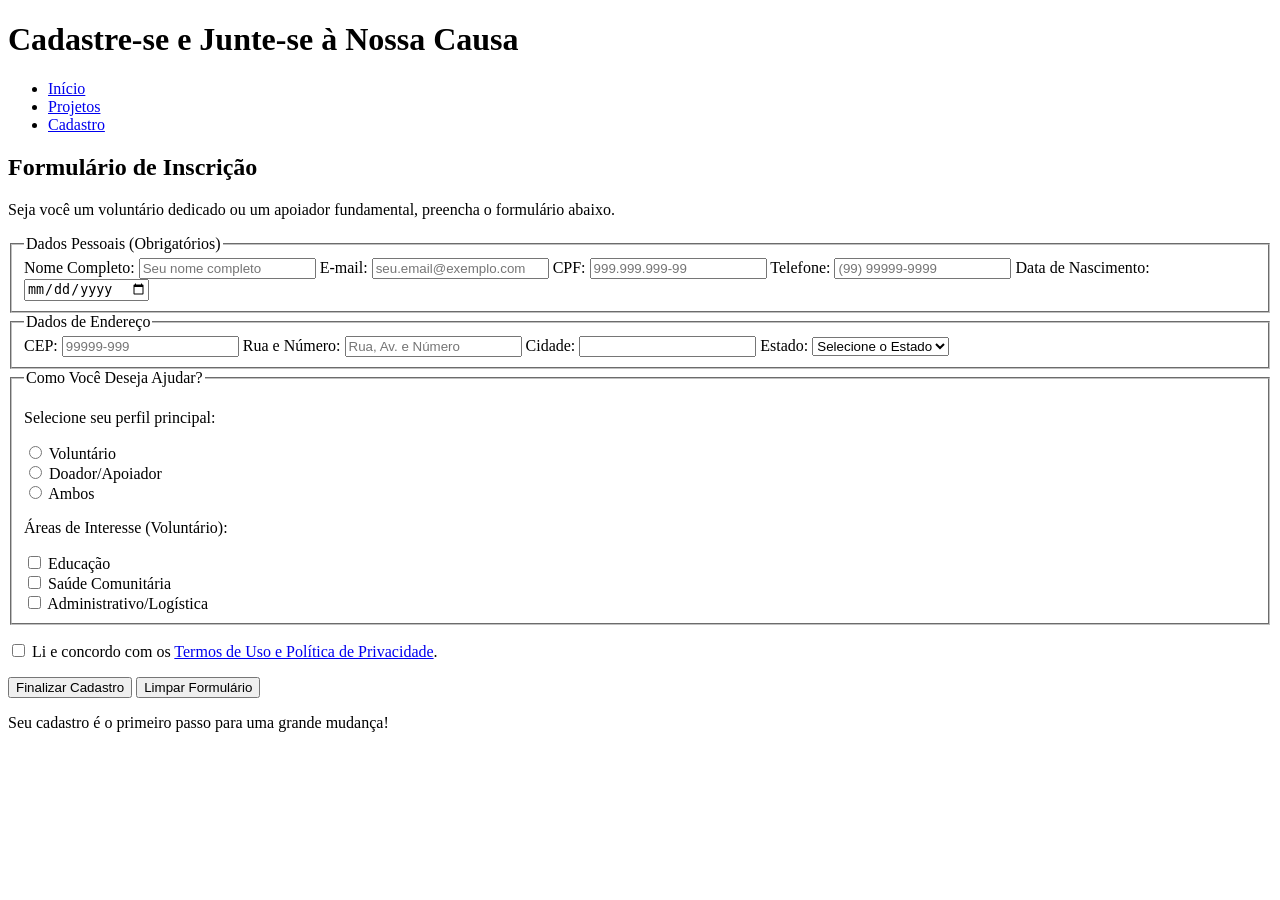
==== cadastro.html @ 4c896c01 "feat: Estrutura HTML5 inicial e imagens organizadas" ====
<!DOCTYPE html>
<html lang="pt-BR">
<head>
    <meta charset="UTF-8">
    <meta name="viewport" content="width=device-width, initial-scale=1.0">
    <meta name="description" content="Página de cadastro para ser voluntário ou doador da ONG Exemplo.">
    <title>Cadastro - Seja um Voluntário ou Doador - ONG Exemplo</title>
</head>
<body>
    <header>
        <h1>Cadastre-se e Junte-se à Nossa Causa</h1>
        <nav aria-label="Navegação de Cadastro">
            <ul>
                <li><a href="index.html">Início</a></li>
                <li><a href="projetos.html">Projetos</a></li>
                <li><a href="cadastro.html">Cadastro</a></li>
            </ul>
        </nav>
    </header>

    <main>
        <section id="formulario-cadastro">
            <h2>Formulário de Inscrição</h2>
            <p>Seja você um voluntário dedicado ou um apoiador fundamental, preencha o formulário abaixo.</p>

            <form action="processa_cadastro.php" method="post">
                
                <fieldset>
                    <legend>Dados Pessoais (Obrigatórios)</legend>
                    
                    <label for="nome_completo">Nome Completo:</label>
                    <input type="text" id="nome_completo" name="nome_completo" 
                           placeholder="Seu nome completo" required 
                           pattern="[A-Za-zÀ-ÿ\s]+" 
                           title="Use apenas letras e espaços.">

                    <label for="email">E-mail:</label>
                    <input type="email" id="email" name="email" 
                           placeholder="seu.email@exemplo.com" required>

                    <label for="cpf">CPF:</label>
                    <input type="text" id="cpf" name="cpf" 
                           placeholder="999.999.999-99" required 
                           pattern="\d{3}\.\d{3}\.\d{3}-\d{2}" 
                           title="Formato exigido: 999.999.999-99">
                    <label for="telefone">Telefone:</label>
                    <input type="tel" id="telefone" name="telefone" 
                           placeholder="(99) 99999-9999" required 
                           pattern="\(\d{2}\) \d{4,5}-\d{4}" 
                           title="Formato exigido: (99) 99999-9999 ou (99) 9999-9999.">

                    <label for="data_nascimento">Data de Nascimento:</label>
                    <input type="date" id="data_nascimento" name="data_nascimento" required>
                    
                </fieldset>

                <fieldset>
                    <legend>Dados de Endereço</legend>
                    
                    <label for="cep">CEP:</label>
                    <input type="text" id="cep" name="cep" 
                           placeholder="99999-999" required 
                           pattern="\d{5}-\d{3}" 
                           title="Formato exigido: 99999-999">

                    <label for="endereco">Rua e Número:</label>
                    <input type="text" id="endereco" name="endereco" placeholder="Rua, Av. e Número" required>

                    <label for="cidade">Cidade:</label>
                    <input type="text" id="cidade" name="cidade" required>

                    <label for="estado">Estado:</label>
                    <select id="estado" name="estado" required>
                        <option value="">Selecione o Estado</option>
                        <option value="SP">São Paulo</option>
                        <option value="RJ">Rio de Janeiro</option>
                        </select>
                </fieldset>

                <fieldset>
                    <legend>Como Você Deseja Ajudar?</legend>
                    
                    <p>Selecione seu perfil principal:</p>
                    <input type="radio" id="voluntario_radio" name="perfil" value="voluntario" required>
                    <label for="voluntario_radio">Voluntário</label><br>

                    <input type="radio" id="doador_radio" name="perfil" value="doador">
                    <label for="doador_radio">Doador/Apoiador</label><br>
                    
                    <input type="radio" id="ambos_radio" name="perfil" value="ambos">
                    <label for="ambos_radio">Ambos</label>
                    
                    <p>Áreas de Interesse (Voluntário):</p>
                    <input type="checkbox" id="interesse_educacao" name="interesse[]" value="educacao">
                    <label for="interesse_educacao">Educação</label><br>

                    <input type="checkbox" id="interesse_saude" name="interesse[]" value="saude">
                    <label for="interesse_saude">Saúde Comunitária</label><br>

                    <input type="checkbox" id="interesse_administrativo" name="interesse[]" value="administrativo">
                    <label for="interesse_administrativo">Administrativo/Logística</label>
                </fieldset>

                <p>
                    <input type="checkbox" id="termos" name="termos" required>
                    <label for="termos">Li e concordo com os <a href="#" target="_blank">Termos de Uso e Política de Privacidade</a>.</label>
                </p>

                <input type="submit" value="Finalizar Cadastro">
                <input type="reset" value="Limpar Formulário">

            </form>
        </section>
    </main>

    <footer>
        <p>Seu cadastro é o primeiro passo para uma grande mudança!</p>
    </footer>
</body>
</html>
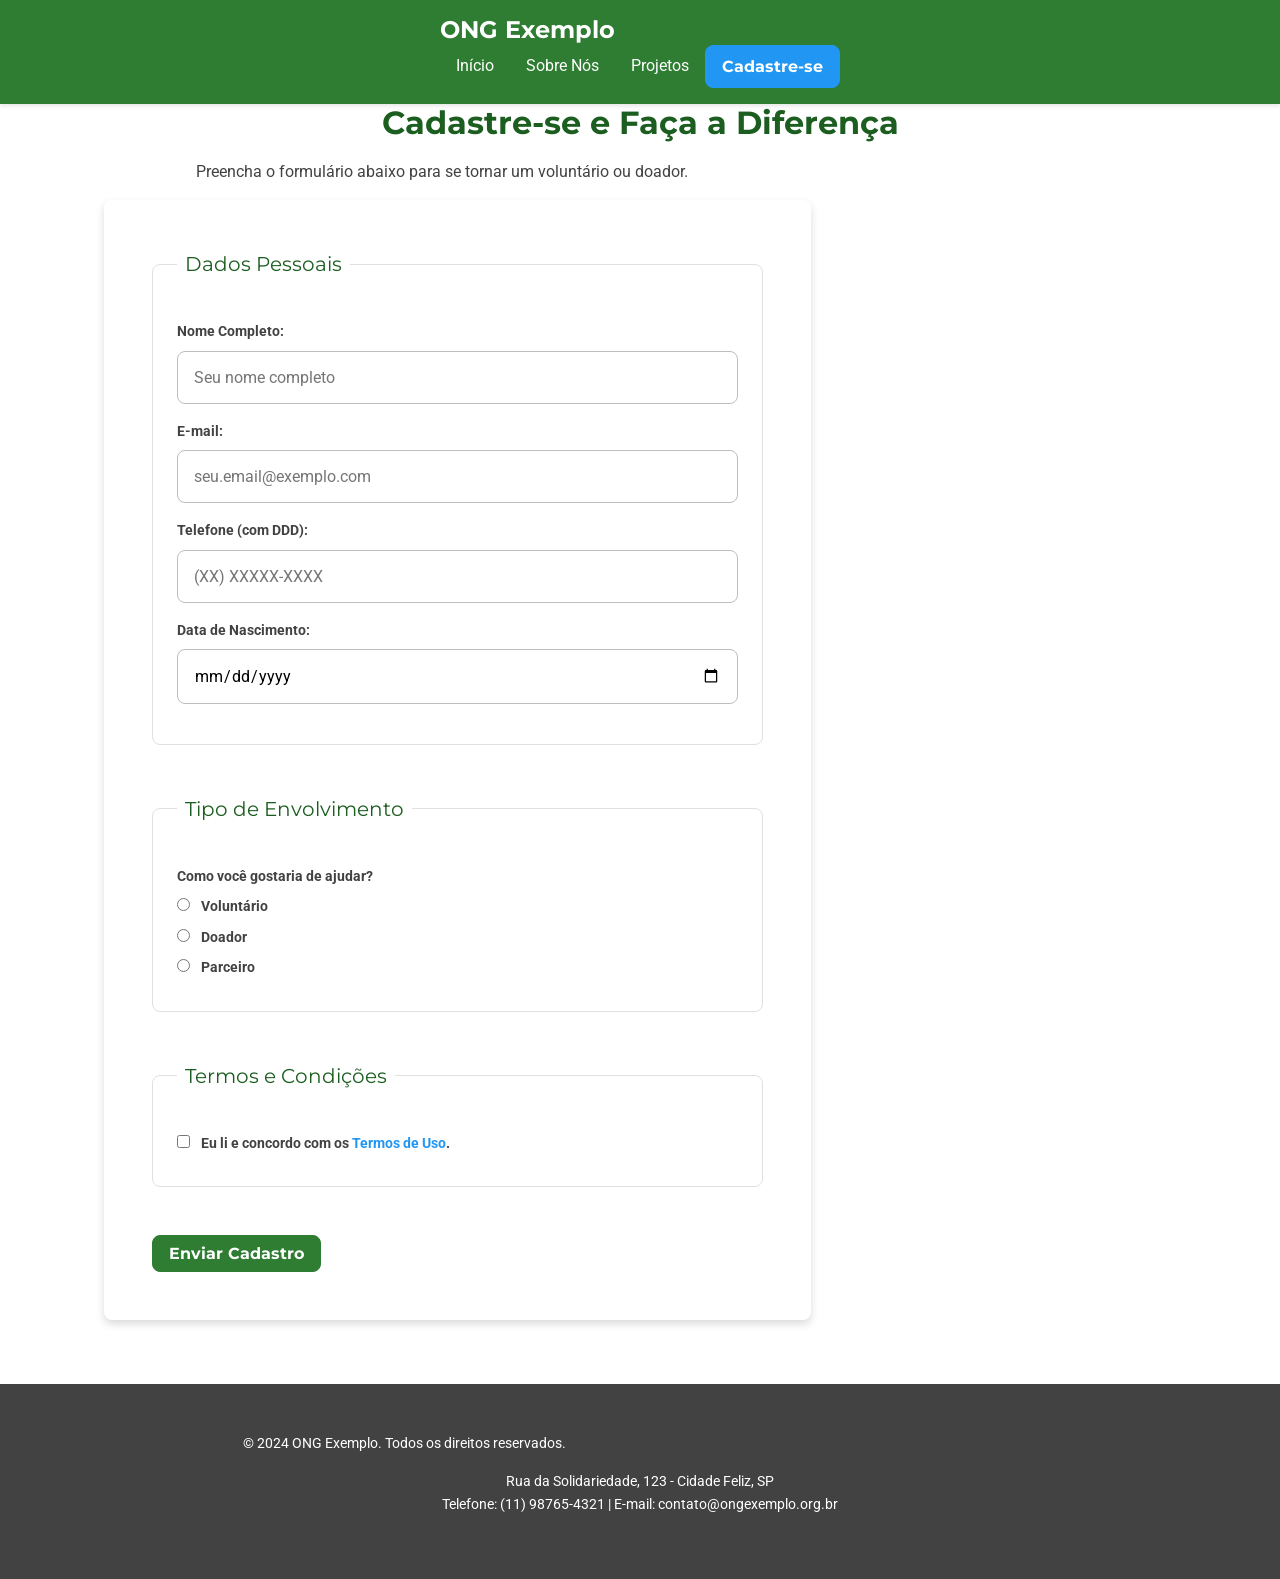
==== commit f256a9b0: "Entrega da Parte 2: Estrutura HTML e Estilização Responsiva (CSS3)" ====
--- a/cadastro.html
+++ b/cadastro.html
@@ -3,118 +3,87 @@
 <head>
     <meta charset="UTF-8">
     <meta name="viewport" content="width=device-width, initial-scale=1.0">
-    <meta name="description" content="Página de cadastro para ser voluntário ou doador da ONG Exemplo.">
-    <title>Cadastro - Seja um Voluntário ou Doador - ONG Exemplo</title>
+    <title>Cadastro - ONG Exemplo</title>
+    <link rel="stylesheet" href="css/style.css">
+    <link href="https://fonts.googleapis.com/css2?family=Montserrat:wght@400;700&family=Roboto:wght@300;400;700&display=swap" rel="stylesheet">
 </head>
 <body>
     <header>
-        <h1>Cadastre-se e Junte-se à Nossa Causa</h1>
-        <nav aria-label="Navegação de Cadastro">
-            <ul>
-                <li><a href="index.html">Início</a></li>
-                <li><a href="projetos.html">Projetos</a></li>
-                <li><a href="cadastro.html">Cadastro</a></li>
-            </ul>
-        </nav>
+        <div class="container flex-group--space-between">
+            <h1><a href="index.html">ONG Exemplo</a></h1>
+            <button class="hamburger-menu" aria-label="Abrir menu de navegação">☰</button>
+            <nav>
+                <ul>
+                    <li><a href="index.html">Início</a></li>
+                    <li class="dropdown">
+                        <a href="#" class="dropbtn">Sobre Nós</a>
+                        <div class="dropdown-content">
+                            <a href="index.html#missao">Missão</a>
+                            <a href="index.html#valores-historico">Valores e Histórico</a>
+                        </div>
+                    </li>
+                    <li><a href="projetos.html">Projetos</a></li>
+                    <li><a href="cadastro.html" class="btn btn-secondary">Cadastre-se</a></li>
+                </ul>
+            </nav>
+        </div>
     </header>
 
     <main>
-        <section id="formulario-cadastro">
-            <h2>Formulário de Inscrição</h2>
-            <p>Seja você um voluntário dedicado ou um apoiador fundamental, preencha o formulário abaixo.</p>
+        <section id="cadastro-form" class="container">
+            <h2 style="text-align: center;">Cadastre-se e Faça a Diferença</h2>
+            <p style="text-align: center;">Preencha o formulário abaixo para se tornar um voluntário ou doador.</p>
 
-            <form action="processa_cadastro.php" method="post">
-                
-                <fieldset>
-                    <legend>Dados Pessoais (Obrigatórios)</legend>
-                    
-                    <label for="nome_completo">Nome Completo:</label>
-                    <input type="text" id="nome_completo" name="nome_completo" 
-                           placeholder="Seu nome completo" required 
-                           pattern="[A-Za-zÀ-ÿ\s]+" 
-                           title="Use apenas letras e espaços.">
+            <div class="grid-container flex-group--center">
+                <form action="#" method="POST" class="col-md-12 col-lg-8">
+                    <fieldset>
+                        <legend>Dados Pessoais</legend>
+                        <label for="nome-completo">Nome Completo:</label>
+                        <input type="text" id="nome-completo" name="nome-completo" placeholder="Seu nome completo" required>
 
-                    <label for="email">E-mail:</label>
-                    <input type="email" id="email" name="email" 
-                           placeholder="seu.email@exemplo.com" required>
+                        <label for="email-cadastro">E-mail:</label>
+                        <input type="email" id="email-cadastro" name="email-cadastro" placeholder="seu.email@exemplo.com" required>
 
-                    <label for="cpf">CPF:</label>
-                    <input type="text" id="cpf" name="cpf" 
-                           placeholder="999.999.999-99" required 
-                           pattern="\d{3}\.\d{3}\.\d{3}-\d{2}" 
-                           title="Formato exigido: 999.999.999-99">
-                    <label for="telefone">Telefone:</label>
-                    <input type="tel" id="telefone" name="telefone" 
-                           placeholder="(99) 99999-9999" required 
-                           pattern="\(\d{2}\) \d{4,5}-\d{4}" 
-                           title="Formato exigido: (99) 99999-9999 ou (99) 9999-9999.">
+                        <label for="telefone">Telefone (com DDD):</label>
+                        <input type="tel" id="telefone" name="telefone" placeholder="(XX) XXXXX-XXXX" pattern="\([0-9]{2}\) [0-9]{4,5}-[0-9]{4}" title="Formato: (XX) XXXXX-XXXX ou (XX) XXXX-XXXX" required>
 
-                    <label for="data_nascimento">Data de Nascimento:</label>
-                    <input type="date" id="data_nascimento" name="data_nascimento" required>
-                    
-                </fieldset>
+                        <label for="data-nascimento">Data de Nascimento:</label>
+                        <input type="date" id="data-nascimento" name="data-nascimento" required>
+                    </fieldset>
 
-                <fieldset>
-                    <legend>Dados de Endereço</legend>
-                    
-                    <label for="cep">CEP:</label>
-                    <input type="text" id="cep" name="cep" 
-                           placeholder="99999-999" required 
-                           pattern="\d{5}-\d{3}" 
-                           title="Formato exigido: 99999-999">
+                    <fieldset>
+                        <legend>Tipo de Envolvimento</legend>
+                        <label>Como você gostaria de ajudar?</label>
+                        <div class="flex-group--align-start flex-group--column">
+                            <label><input type="radio" name="tipo-ajuda" value="voluntario" required> Voluntário</label>
+                            <label><input type="radio" name="tipo-ajuda" value="doador"> Doador</label>
+                            <label><input type="radio" name="tipo-ajuda" value="parceiro"> Parceiro</label>
+                        </div>
+                    </fieldset>
 
-                    <label for="endereco">Rua e Número:</label>
-                    <input type="text" id="endereco" name="endereco" placeholder="Rua, Av. e Número" required>
+                    <fieldset>
+                        <legend>Termos e Condições</legend>
+                        <label>
+                            <input type="checkbox" name="termos" required> Eu li e concordo com os <a href="#" target="_blank">Termos de Uso</a>.
+                        </label>
+                    </fieldset>
 
-                    <label for="cidade">Cidade:</label>
-                    <input type="text" id="cidade" name="cidade" required>
-
-                    <label for="estado">Estado:</label>
-                    <select id="estado" name="estado" required>
-                        <option value="">Selecione o Estado</option>
-                        <option value="SP">São Paulo</option>
-                        <option value="RJ">Rio de Janeiro</option>
-                        </select>
-                </fieldset>
-
-                <fieldset>
-                    <legend>Como Você Deseja Ajudar?</legend>
-                    
-                    <p>Selecione seu perfil principal:</p>
-                    <input type="radio" id="voluntario_radio" name="perfil" value="voluntario" required>
-                    <label for="voluntario_radio">Voluntário</label><br>
-
-                    <input type="radio" id="doador_radio" name="perfil" value="doador">
-                    <label for="doador_radio">Doador/Apoiador</label><br>
-                    
-                    <input type="radio" id="ambos_radio" name="perfil" value="ambos">
-                    <label for="ambos_radio">Ambos</label>
-                    
-                    <p>Áreas de Interesse (Voluntário):</p>
-                    <input type="checkbox" id="interesse_educacao" name="interesse[]" value="educacao">
-                    <label for="interesse_educacao">Educação</label><br>
-
-                    <input type="checkbox" id="interesse_saude" name="interesse[]" value="saude">
-                    <label for="interesse_saude">Saúde Comunitária</label><br>
-
-                    <input type="checkbox" id="interesse_administrativo" name="interesse[]" value="administrativo">
-                    <label for="interesse_administrativo">Administrativo/Logística</label>
-                </fieldset>
-
-                <p>
-                    <input type="checkbox" id="termos" name="termos" required>
-                    <label for="termos">Li e concordo com os <a href="#" target="_blank">Termos de Uso e Política de Privacidade</a>.</label>
-                </p>
-
-                <input type="submit" value="Finalizar Cadastro">
-                <input type="reset" value="Limpar Formulário">
-
-            </form>
+                    <button type="submit" class="btn btn-primary">Enviar Cadastro</button>
+                </form>
+            </div>
         </section>
     </main>
 
     <footer>
-        <p>Seu cadastro é o primeiro passo para uma grande mudança!</p>
+        <div class="container">
+            <p>&copy; 2024 ONG Exemplo. Todos os direitos reservados.</p>
+            <address>
+                Rua da Solidariedade, 123 - Cidade Feliz, SP<br>
+                Telefone: (11) 98765-4321 | E-mail: contato@ongexemplo.org.br
+            </address>
+        </div>
     </footer>
+
+    <script src="js/main.js"></script>
 </body>
 </html>
--- a/css/style.css
+++ b/css/style.css
@@ -0,0 +1,704 @@
+/*==========================================================================
+    Base CSS - style.css
+    Projeto: Plataforma ONG
+    Etapa: CSS3
+    ========================================================================== */
+
+/* --------------------------------------------------------------------------
+    1. Sistema de Design (Variáveis CSS, Paleta de Cores, Tipografia, Espaçamento)
+    -------------------------------------------------------------------------- */
+
+:root {
+    /* Paleta de Cores (no mínimo 8 cores: primárias, secundárias, neutras) */
+    --cor-primaria-claro: #4CAF50;    /* Verde suave */
+    --cor-primaria-medio: #2E7D32;    /* Verde principal */
+    --cor-primaria-escuro: #1B5E20;   /* Verde escuro */
+
+    --cor-secundaria-claro: #64B5F6;  /* Azul claro */
+    --cor-secundaria-medio: #2196F3;  /* Azul principal */
+    --cor-secundaria-escuro: #1976D2; /* Azul escuro */
+
+    --cor-neutra-clara: #F5F5F5;      /* Cinza muito claro */
+    --cor-neutra-media: #BDBDBD;      /* Cinza médio */
+    --cor-neutra-escura: #424242;     /* Cinza escuro para textos */
+    --cor-neutra-fundo: #FFFFFF;      /* Branco */
+    --cor-neutra-borda: #E0E0E0;      /* Cinza claro para bordas */
+
+    --cor-sucesso: #4CAF50;           /* Verde para sucesso */
+    --cor-erro: #F44336;              /* Vermelho para erro */
+    --cor-aviso: #FFC107;             /* Amarelo para aviso */
+
+    /* Tipografia Hierárquica (no mínimo 5 tamanhos de fonte) */
+    --fonte-base: 'Roboto', sans-serif;
+    --fonte-titulo: 'Montserrat', sans-serif;
+
+    --tamanho-fonte-xs: 0.75rem; /* 12px */
+    --tamanho-fonte-sm: 0.875rem; /* 14px */
+    --tamanho-fonte-md: 1rem;    /* 16px (base) */
+    --tamanho-fonte-lg: 1.25rem; /* 20px */
+    --tamanho-fonte-xl: 1.5rem;  /* 24px */
+    --tamanho-fonte-xxl: 2rem;   /* 32px */
+    --tamanho-fonte-xxxl: 2.5rem; /* 40px */
+    --tamanho-fonte-xxxxl: 3rem;  /* 48px */
+
+    /* Sistema de Espaçamento Modular (8px, 16px, 24px, 32px, 48px, 64px) */
+    --espacamento-xs: 8px;
+    --espacamento-sm: 16px;
+    --espacamento-md: 24px;
+    --espacamento-lg: 32px;
+    --espacamento-xl: 48px;
+    --espacamento-xxl: 64px;
+
+    /* Outras variáveis de design */
+    --borda-arredondada: 8px;
+    --sombra-leve: 0 2px 4px rgba(0, 0, 0, 0.1);
+    --sombra-media: 0 4px 8px rgba(0, 0, 0, 0.15);
+}
+
+/* --------------------------------------------------------------------------
+    2. Reset Básico e Estilos Globais
+    -------------------------------------------------------------------------- */
+
+* {
+    margin: 0;
+    padding: 0;
+    box-sizing: border-box;
+}
+
+html {
+    scroll-behavior: smooth;
+}
+
+body {
+    font-family: var(--fonte-base);
+    font-size: var(--tamanho-fonte-md);
+    line-height: 1.6;
+    color: var(--cor-neutra-escura);
+    background-color: var(--cor-neutra-fundo);
+    -webkit-font-smoothing: antialiased;
+    -moz-osx-font-smoothing: grayscale;
+    min-height: 100vh; /* Para garantir que o footer fique no final */
+    display: flex;
+    flex-direction: column;
+}
+
+main {
+    flex-grow: 1; /* Faz com que o conteúdo principal ocupe o espaço restante */
+}
+
+a {
+    color: var(--cor-secundaria-medio);
+    text-decoration: none;
+    transition: color 0.3s ease;
+}
+
+a:hover {
+    color: var(--cor-secundaria-escuro);
+    text-decoration: underline;
+}
+
+h1, h2, h3, h4, h5, h6 {
+    font-family: var(--fonte-titulo);
+    color: var(--cor-primaria-escuro);
+    margin-bottom: var(--espacamento-sm);
+    line-height: 1.2;
+}
+
+h1 { font-size: var(--tamanho-fonte-xxxxl); }
+h2 { font-size: var(--tamanho-fonte-xxxl); }
+h3 { font-size: var(--tamanho-fonte-xxl); }
+h4 { font-size: var(--tamanho-fonte-xl); }
+h5 { font-size: var(--tamanho-fonte-lg); }
+h6 { font-size: var(--tamanho-fonte-md); }
+
+p {
+    margin-bottom: var(--espacamento-sm);
+}
+
+img {
+    max-width: 100%;
+    height: auto;
+    display: block; /* Remove o espaço extra abaixo das imagens */
+    border-radius: var(--borda-arredondada);
+}
+
+ul, ol {
+    margin-left: var(--espacamento-xl);
+    margin-bottom: var(--espacamento-sm);
+}
+
+blockquote {
+    border-left: 4px solid var(--cor-primaria-medio);
+    padding-left: var(--espacamento-sm);
+    font-style: italic;
+    color: var(--cor-neutra-escura);
+    margin: var(--espacamento-md) 0;
+}
+
+/* --------------------------------------------------------------------------
+    3. Leiautes Responsivos com Flexbox e Grid (Mobile-First)
+      - CSS Grid para estrutura geral (12 colunas)
+      - Flexbox para componentes internos e alinhamentos
+      - Breakpoints: 320px (xs), 480px (sm), 768px (md), 1024px (lg), 1280px (xl)
+    -------------------------------------------------------------------------- */
+
+/* Container Principal para limitar largura do conteúdo */
+.container {
+    max-width: 1200px;
+    margin: 0 auto;
+    padding: 0 var(--espacamento-sm); /* Espaçamento padrão para mobile */
+}
+
+/* Sistema de Grid Customizado (12 colunas) */
+.grid-container {
+    display: grid;
+    gap: var(--espacamento-md); /* Espaçamento entre as colunas/linhas */
+    grid-template-columns: 1fr; /* Padrão mobile: uma coluna */
+}
+
+/* Colunas do Grid (ex: .col-4 para ocupar 4 de 12 colunas) */
+/* Usar classes como .col-md-6, .col-lg-4, etc. nos media queries */
+/* Exemplo de uso: <div class="grid-container"><div class="col-12 col-md-6 col-lg-4">...</div></div> */
+
+/* Flexbox para alinhamentos e componentes */
+.flex-group {
+    display: flex;
+    flex-wrap: wrap;
+    gap: var(--espacamento-sm);
+    align-items: center; /* Alinhamento vertical padrão */
+    justify-content: flex-start; /* Alinhamento horizontal padrão */
+}
+
+.flex-group--center { justify-content: center; }
+.flex-group--space-between { justify-content: space-between; }
+.flex-group--align-start { align-items: flex-start; }
+.flex-group--align-end { align-items: flex-end; }
+.flex-group--column { flex-direction: column; }
+
+
+/* --------------------------------------------------------------------------
+    4. Navegação Sofisticada e Interativa (Menu Principal Responsivo, Dropdown, Hamburguer)
+    -------------------------------------------------------------------------- */
+
+header {
+    background-color: var(--cor-primaria-medio);
+    color: var(--cor-neutra-fundo);
+    padding: var(--espacamento-sm) var(--espacamento-md);
+    box-shadow: var(--sombra-leve);
+    display: flex;
+    justify-content: space-between;
+    align-items: center;
+    position: sticky;
+    top: 0;
+    z-index: 1000;
+}
+
+header h1 {
+    color: var(--cor-neutra-fundo);
+    font-size: var(--tamanho-fonte-xl);
+    margin: 0;
+}
+
+header h1 a {
+    color: inherit;
+}
+
+nav ul {
+    list-style: none;
+    margin: 0;
+    padding: 0;
+    display: none; /* Esconde a navegação padrão em mobile */
+    flex-direction: column;
+    position: absolute;
+    top: 100%;
+    left: 0;
+    width: 100%;
+    background-color: var(--cor-primaria-escuro);
+    box-shadow: var(--sombra-media);
+}
+
+nav ul.nav-open { /* Classe para JS abrir o menu hamburger */
+    display: flex;
+}
+
+nav a {
+    color: var(--cor-neutra-fundo);
+    padding: var(--espacamento-sm) var(--espacamento-md);
+    display: block;
+    transition: background-color 0.3s ease;
+}
+
+nav a:hover {
+    background-color: var(--cor-primaria-claro);
+    text-decoration: none;
+}
+
+/* Menu Hamburguer (Ícone) - Apenas para mobile */
+.hamburger-menu {
+    display: block; /* Visível por padrão em mobile */
+    cursor: pointer;
+    font-size: var(--tamanho-fonte-xxl);
+    color: var(--cor-neutra-fundo);
+    background: none;
+    border: none;
+    padding: 0;
+}
+
+/* Dropdown Menu (requer JS para funcionalidade, CSS para estilo) */
+.dropdown {
+    position: relative;
+}
+
+.dropdown-content {
+    display: none; /* Esconde o dropdown por padrão */
+    position: absolute;
+    background-color: var(--cor-primaria-escuro);
+    min-width: 160px;
+    box-shadow: var(--sombra-media);
+    z-index: 1;
+    border-radius: var(--borda-arredondada);
+    overflow: hidden;
+}
+
+.dropdown-content a {
+    color: var(--cor-neutra-fundo);
+    padding: var(--espacamento-xs) var(--espacamento-sm);
+    text-decoration: none;
+    display: block;
+    text-align: left;
+}
+
+.dropdown-content a:hover {
+    background-color: var(--cor-primaria-claro);
+}
+
+.dropdown:hover .dropdown-content {
+    /* Este :hover funciona para desktop. Para mobile, JS é essencial. */
+    display: block;
+}
+
+
+/* --------------------------------------------------------------------------
+    5. Componentes de Interface
+      - Cards responsivos
+      - Botões com estados visuais
+      - Formulários estilizados com validação visual
+      - Componentes de feedback (alerts, toasts, modals)
+      - Badges e tags para categorização
+    -------------------------------------------------------------------------- */
+
+/* Cards Responsivos para Projetos */
+.card {
+    background-color: var(--cor-neutra-fundo);
+    border: 1px solid var(--cor-neutra-borda);
+    border-radius: var(--borda-arredondada);
+    box-shadow: var(--sombra-leve);
+    padding: var(--espacamento-md);
+    margin-bottom: var(--espacamento-md);
+    transition: transform 0.3s ease, box-shadow 0.3s ease;
+}
+
+.card:hover {
+    transform: translateY(-5px);
+    box-shadow: var(--sombra-media);
+}
+
+.card-image {
+    width: 100%;
+    height: 200px; /* Altura fixa para exemplo, pode ser flexível */
+    object-fit: cover;
+    margin-bottom: var(--espacamento-sm);
+    border-radius: var(--borda-arredondada);
+}
+
+.card-title {
+    font-size: var(--tamanho-fonte-xl);
+    margin-bottom: var(--espacamento-xs);
+}
+
+.card-description {
+    font-size: var(--tamanho-fonte-sm);
+    color: var(--cor-neutra-escura);
+    margin-bottom: var(--espacamento-sm);
+}
+
+/* Botões com estados visuais */
+.btn {
+    display: inline-block;
+    padding: var(--espacamento-xs) var(--espacamento-sm);
+    font-size: var(--tamanho-fonte-md);
+    font-family: var(--fonte-titulo);
+    font-weight: bold;
+    text-align: center;
+    text-decoration: none;
+    border-radius: var(--borda-arredondada);
+    cursor: pointer;
+    transition: background-color 0.3s ease, color 0.3s ease, border-color 0.3s ease, box-shadow 0.3s ease;
+    border: none; /* Remover borda padrão */
+}
+
+.btn-primary {
+    background-color: var(--cor-primaria-medio);
+    color: var(--cor-neutra-fundo);
+    border: 1px solid var(--cor-primaria-medio);
+}
+
+.btn-primary:hover, .btn-primary:focus {
+    background-color: var(--cor-primaria-escuro);
+    border-color: var(--cor-primaria-escuro);
+    box-shadow: 0 0 0 3px rgba(46, 125, 50, 0.5); /* Sombra de foco */
+}
+
+.btn-primary:active {
+    background-color: var(--cor-primaria-escuro);
+    transform: translateY(1px);
+}
+
+.btn-primary:disabled {
+    background-color: var(--cor-neutra-media);
+    border-color: var(--cor-neutra-media);
+    color: var(--cor-neutra-escura);
+    cursor: not-allowed;
+    opacity: 0.7;
+}
+
+.btn-secondary {
+    background-color: var(--cor-secundaria-medio);
+    color: var(--cor-neutra-fundo);
+    border: 1px solid var(--cor-secundaria-medio);
+}
+
+.btn-secondary:hover, .btn-secondary:focus {
+    background-color: var(--cor-secundaria-escuro);
+    border-color: var(--cor-secundaria-escuro);
+    box-shadow: 0 0 0 3px rgba(33, 150, 243, 0.5);
+}
+
+.btn-outline-primary {
+    background-color: transparent;
+    color: var(--cor-primaria-medio);
+    border: 1px solid var(--cor-primaria-medio);
+}
+
+.btn-outline-primary:hover, .btn-outline-primary:focus {
+    background-color: var(--cor-primaria-claro);
+    color: var(--cor-neutra-fundo);
+    box-shadow: 0 0 0 3px rgba(46, 125, 50, 0.3);
+}
+
+/* Formulários Estilizados com Validação Visual */
+form {
+    background-color: var(--cor-neutra-fundo);
+    padding: var(--espacamento-xl);
+    border-radius: var(--borda-arredondada);
+    box-shadow: var(--sombra-media);
+    margin-bottom: var(--espacamento-xxl);
+}
+
+fieldset {
+    border: 1px solid var(--cor-neutra-borda);
+    border-radius: var(--borda-arredondada);
+    padding: var(--espacamento-md);
+    margin-bottom: var(--espacamento-xl);
+}
+
+legend {
+    font-family: var(--fonte-titulo);
+    font-size: var(--tamanho-fonte-lg);
+    color: var(--cor-primaria-escuro);
+    padding: 0 var(--espacamento-xs);
+    margin-bottom: var(--espacamento-sm);
+}
+
+label {
+    display: block;
+    margin-bottom: var(--espacamento-xs);
+    font-weight: bold;
+    font-size: var(--tamanho-fonte-sm);
+    color: var(--cor-neutra-escura);
+}
+
+input[type="text"],
+input[type="email"],
+input[type="tel"],
+input[type="date"],
+input[type="number"],
+textarea,
+select {
+    width: 100%;
+    padding: var(--espacamento-sm);
+    margin-bottom: var(--espacamento-sm);
+    border: 1px solid var(--cor-neutra-media);
+    border-radius: var(--borda-arredondada);
+    font-family: var(--fonte-base);
+    font-size: var(--tamanho-fonte-md);
+    transition: border-color 0.3s ease, box-shadow 0.3s ease;
+}
+
+input[type="text"]:focus,
+input[type="email"]:focus,
+input[type="tel"]:focus,
+input[type="date"]:focus,
+input[type="number"]:focus,
+textarea:focus,
+select:focus {
+    border-color: var(--cor-secundaria-medio);
+    box-shadow: 0 0 0 2px rgba(33, 150, 243, 0.25);
+    outline: none;
+}
+
+/* Validação Visual Nativa (HTML5) */
+input:invalid:focus {
+    border-color: var(--cor-erro);
+    box-shadow: 0 0 0 2px rgba(244, 67, 54, 0.25);
+}
+
+input:valid:focus {
+    border-color: var(--cor-sucesso);
+    box-shadow: 0 0 0 2px rgba(76, 175, 80, 0.25);
+}
+
+/* Checkbox e Radio */
+input[type="checkbox"],
+input[type="radio"] {
+    margin-right: var(--espacamento-xs);
+}
+
+/* Componentes de Feedback (Alerts) */
+.alert {
+    padding: var(--espacamento-sm);
+    margin-bottom: var(--espacamento-md);
+    border-radius: var(--borda-arredondada);
+    border: 1px solid transparent;
+    font-size: var(--tamanho-fonte-sm);
+}
+
+.alert-success {
+    background-color: #e8f5e9;
+    color: var(--cor-sucesso);
+    border-color: var(--cor-sucesso);
+}
+
+.alert-error {
+    background-color: #ffebee;
+    color: var(--cor-erro);
+    border-color: var(--cor-erro);
+}
+
+.alert-warning {
+    background-color: #fffde7;
+    color: var(--cor-aviso);
+    border-color: var(--cor-aviso);
+}
+
+/* Badges e Tags para Categorização */
+.badge {
+    display: inline-block;
+    padding: var(--espacamento-xs) calc(var(--espacamento-xs) * 1.5);
+    font-size: var(--tamanho-fonte-xs);
+    font-weight: bold;
+    color: var(--cor-neutra-fundo);
+    background-color: var(--cor-neutra-media);
+    border-radius: 16px; /* Para tags mais arredondadas */
+    margin-right: 4px;
+    margin-bottom: 4px;
+    text-transform: uppercase;
+}
+
+.badge-primary { background-color: var(--cor-primaria-medio); }
+.badge-secondary { background-color: var(--cor-secundaria-medio); }
+.badge-info { background-color: #03A9F4; } /* Ciano */
+
+
+/* --------------------------------------------------------------------------
+    6. Estilos de Seção e Rodapé (Exemplos)
+    -------------------------------------------------------------------------- */
+
+section {
+    padding: var(--espacamento-xl) 0;
+    margin-bottom: var(--espacamento-md);
+}
+
+section:nth-of-type(even) { /* background para seções alternadas */
+    background-color: var(--cor-neutra-clara);
+}
+
+footer {
+    background-color: var(--cor-neutra-escura);
+    color: var(--cor-neutra-fundo);
+    padding: var(--espacamento-xl) var(--espacamento-md);
+    text-align: center;
+    font-size: var(--tamanho-fonte-sm);
+}
+
+footer a {
+    color: var(--cor-secundaria-claro);
+}
+
+footer a:hover {
+    color: var(--cor-secundaria-medio);
+}
+
+footer address {
+    font-style: normal;
+    margin-bottom: var(--espacamento-sm);
+}
+
+/* --------------------------------------------------------------------------
+    7. Media Queries (Breakpoints Responsivos)
+      - Mobile-First: Estilos base são para telas pequenas.
+      - min-width: Aplicar estilos para telas MAIORES que o breakpoint.
+      - 5 Breakpoints: (xs) 320px, (sm) 480px, (md) 768px, (lg) 1024px, (xl) 1280px
+    -------------------------------------------------------------------------- */
+
+/* Small devices (telefones maiores, 480px e acima) */
+@media (min-width: 480px) {
+    .container {
+        padding: 0 var(--espacamento-md);
+    }
+    h1 { font-size: var(--tamanho-fonte-xxxl); } /* Ajusta tamanhos de fonte */
+    h2 { font-size: var(--tamanho-fonte-xxl); }
+    h3 { font-size: var(--tamanho-fonte-xl); }
+}
+
+/* Medium devices (tablets, 768px e acima) */
+@media (min-width: 768px) {
+    .container {
+        padding: 0 var(--espacamento-lg);
+    }
+
+    /* Grid para tablets: Definir 12 colunas para usar o span */
+    .grid-container {
+        grid-template-columns: repeat(12, 1fr); /* AGORA SIM, um grid de 12 colunas */
+    }
+    .col-md-1 { grid-column: span 1; }
+    .col-md-2 { grid-column: span 2; }
+    .col-md-3 { grid-column: span 3; }
+    .col-md-4 { grid-column: span 4; }
+    .col-md-5 { grid-column: span 5; }
+    .col-md-6 { grid-column: span 6; } /* Metade da tela */
+    .col-md-7 { grid-column: span 7; }
+    .col-md-8 { grid-column: span 8; }
+    .col-md-9 { grid-column: span 9; }
+    .col-md-10 { grid-column: span 10; }
+    .col-md-11 { grid-column: span 11; }
+    .col-md-12 { grid-column: span 12; } /* Tela inteira */
+
+    /* Navegação em tablets/desktops */
+    header {
+        padding: var(--espacamento-sm) var(--espacamento-xl);
+    }
+    .hamburger-menu {
+        display: none; /* Esconde o hamburger em telas maiores */
+    }
+    nav ul {
+        position: static; /* Remove posicionamento absoluto */
+        display: flex; /* Mostra o menu de navegação */
+        flex-direction: row; /* Itens um ao lado do outro */
+        background-color: transparent; /* Remove background */
+        box-shadow: none;
+        width: auto;
+    }
+    nav ul.nav-open { /* Desativa o js para abrir o menu hamburger */
+        display: flex; /* Mantém a exibição como flex */
+    }
+    nav a {
+        padding: var(--espacamento-xs) var(--espacamento-sm);
+        color: var(--cor-neutra-fundo); /* Cor do link no header */
+    }
+    nav a:hover {
+        background-color: var(--cor-primaria-claro);
+    }
+
+    .dropdown-content {
+        position: absolute; /* Volta o dropdown para a posição absoluta */
+    }
+}
+
+/* Large devices (laptops, 1024px e acima) */
+@media (min-width: 1024px) {
+    .container {
+        padding: 0 var(--espacamento-xl);
+    }
+
+    /* Grid para laptops: Mantém as 12 colunas */
+    .grid-container {
+        grid-template-columns: repeat(12, 1fr); /* Mantém as 12 colunas */
+    }
+    .col-lg-1 { grid-column: span 1; }
+    .col-lg-2 { grid-column: span 2; }
+    .col-lg-3 { grid-column: span 3; }
+    .col-lg-4 { grid-column: span 4; } /* Um terço da tela */
+    .col-lg-5 { grid-column: span 5; }
+    .col-lg-6 { grid-column: span 6; } /* Metade da tela */
+    .col-lg-7 { grid-column: span 7; }
+    .col-lg-8 { grid-column: span 8; }
+    .col-lg-9 { grid-column: span 9; }
+    .col-lg-10 { grid-column: span 10; }
+    .col-lg-11 { grid-column: span 11; }
+    .col-lg-12 { grid-column: span 12; }
+}
+
+/* Extra large devices (desktops grandes, 1280px e acima) */
+@media (min-width: 1280px) {
+    .container {
+        padding: 0 var(--espacamento-xxl);
+    }
+
+    /* Grid para desktops: Mantém as 12 colunas */
+    .grid-container {
+        grid-template-columns: repeat(12, 1fr); /* Mantém as 12 colunas */
+    }
+    .col-xl-1 { grid-column: span 1; }
+    .col-xl-2 { grid-column: span 2; }
+    .col-xl-3 { grid-column: span 3; }
+    .col-xl-4 { grid-column: span 4; } /* Um quarto da tela */
+    .col-xl-5 { grid-column: span 5; }
+    .col-xl-6 { grid-column: span 6; } /* Metade da tela */
+    .col-xl-7 { grid-column: span 7; }
+    .col-xl-8 { grid-column: span 8; }
+    .col-xl-9 { grid-column: span 9; }
+    .col-xl-10 { grid-column: span 10; }
+    .col-xl-11 { grid-column: span 11; }
+    .col-xl-12 { grid-column: span 12; }
+}
+
+/* --------------------------------------------------------------------------
+    8. Acessibilidade (Requisitos básicos - WCAG 2.1 AA)
+      - Foco visível para elementos interativos
+      - Contraste de cores (já abordado na paleta de cores e uso)
+    -------------------------------------------------------------------------- */
+
+/* Foco visível para elementos interativos */
+:focus-visible {
+    outline: 3px solid var(--cor-secundaria-medio);
+    outline-offset: 2px;
+    border-radius: var(--borda-arredondada);
+}
+
+/* Remover outline padrão para clicks do mouse para manter o focus visível apenas para teclado */
+*:focus {
+    outline: none;
+}
+
+/* Apenas para elementos que não são botões ou links que já têm foco visual */
+input[type="checkbox"]:focus-visible,
+input[type="radio"]:focus-visible {
+    box-shadow: 0 0 0 3px rgba(33, 150, 243, 0.5);
+}
+
+/* Aumentar tamanho da fonte em alguns elementos para melhor legibilidade em telas menores */
+@media (max-width: 767px) {
+    body {
+        font-size: var(--tamanho-fonte-lg); /* Aumenta a fonte base para mobile */
+    }
+    h1 { font-size: var(--tamanho-fonte-xxxl); }
+    h2 { font-size: var(--tamanho-fonte-xxl); }
+    h3 { font-size: var(--tamanho-fonte-xl); }
+    /* Adicione mais ajustes de fonte aqui se necessário para mobile */
+}
+
+/* Melhorar legibilidade de longos blocos de texto */
+p, li, dd, dt {
+    max-width: 75ch; /* Limita a largura do texto para melhor leitura */
+}
